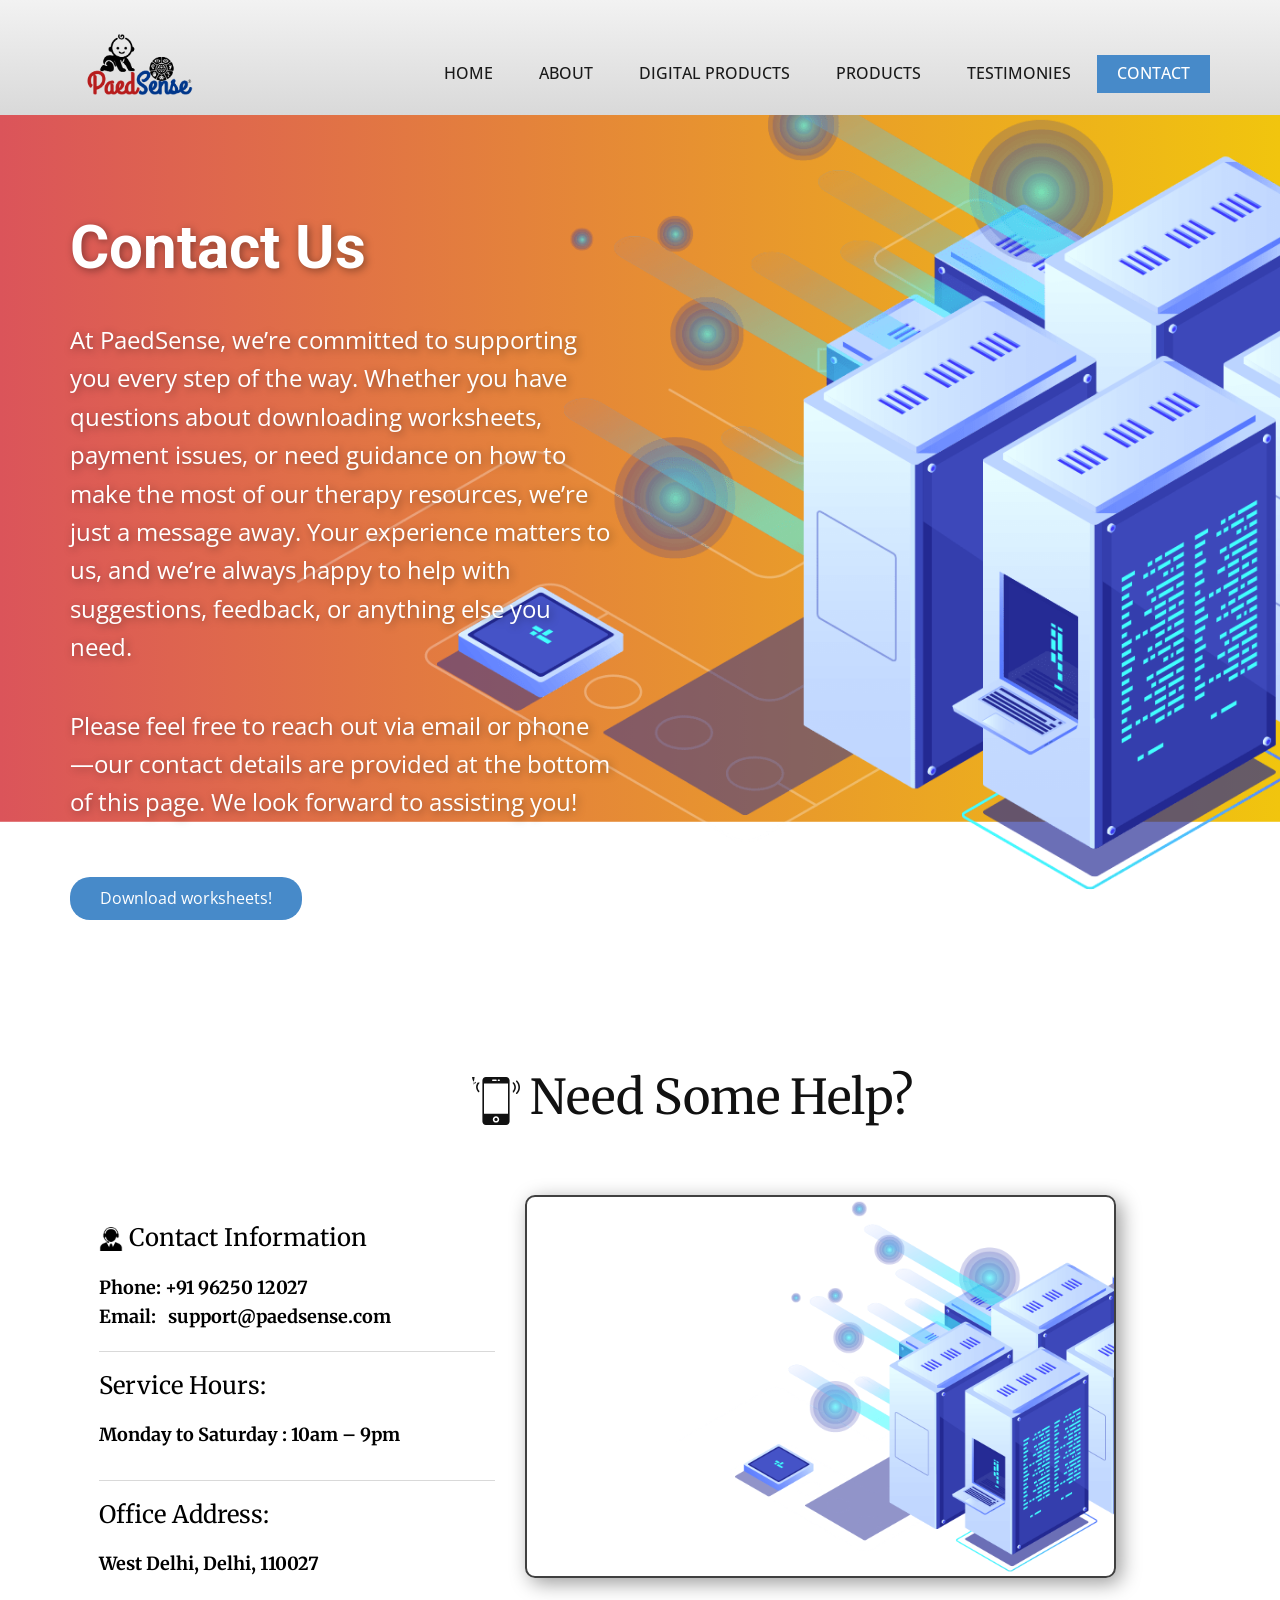
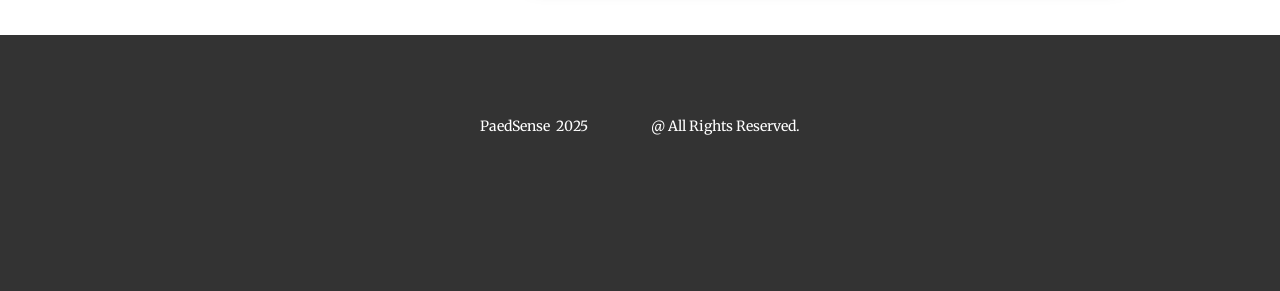
==== Contact.html @ 45f4da6f "Merge ebf58c74b5ff6bc3a8a300f1a5af379e011adce0 into 3d87783c5a81a6663638718f366b640182e137c8" ====
<!DOCTYPE html>
<html style="font-size: 16px;" lang="en"><head>
    <meta name="viewport" content="width=device-width, initial-scale=1.0">
    <meta charset="utf-8">
    <meta name="keywords" content="Contact Us, ​Need Some Help?">
    <meta name="description" content="">
    <title>Contact</title>
    <link rel="stylesheet" href="nicepage.css" media="screen">
<link rel="stylesheet" href="Contact.css" media="screen">
    <script class="u-script" type="text/javascript" src="jquery.js" defer=""></script>
    <script class="u-script" type="text/javascript" src="nicepage.js" defer=""></script>
    <meta name="generator" content="Nicepage 7.11.4, nicepage.com">
    
    <link rel="icon" href="/logo_favicon.ico" />    
    <meta name="theme-color" content="#6a1b9a" />
    <link rel="icon" type="image/png" href="/images/logo2.png" />
    
    
    
    <link id="u-theme-google-font" rel="stylesheet" href="https://fonts.googleapis.com/css?family=Roboto:100,100i,200,200i,300,300i,400,400i,500,500i,600,600i,700,700i,800,800i,900,900i|Open+Sans:300,300i,400,400i,500,500i,600,600i,700,700i,800,800i">
    <link id="u-page-google-font" rel="stylesheet" href="https://fonts.googleapis.com/css?family=Merriweather:300,300i,400,400i,500,500i,600,600i,700,700i,800,800i,900,900i">
    <link id="u-header-footer-google-font" rel="stylesheet" href="https://fonts.googleapis.com/css?family=Merriweather:300,300i,400,400i,500,500i,600,600i,700,700i,800,800i,900,900i">
    <script type="application/ld+json">{
		"@context": "http://schema.org",
		"@type": "Organization",
		"name": "",
		"logo": "images/logo2.png"
}</script>
    <meta name="theme-color" content="#478ac9">
    <meta property="og:title" content="Contact">
    <meta property="og:type" content="website">
  <meta name="referrer" content="origin"><meta data-intl-tel-input-cdn-path="intlTelInput/"></head>
  <body data-path-to-root="./" data-include-products="false" class="u-body u-clearfix u-xl-mode" data-lang="en"><header class="u-clearfix u-gradient u-header u-header" id="header"><div class="u-clearfix u-sheet u-valign-middle-lg u-valign-middle-sm u-sheet-1">
<a href="index.html" style="display:block; width:180px; height:100px; margin-top:10px; margin-left:-15px;">
  <img src="images/logo2.png"
       style="width:100%; height:100%; object-fit:contain; display:block;">
</a>
        <nav class="u-menu u-menu-one-level u-offcanvas u-menu-1" role="navigation" aria-label="Menu navigation">
          <div class="menu-collapse" style="font-size: 1rem; letter-spacing: 0px; text-transform: uppercase; font-weight: 500;">
            <a class="u-button-style u-custom-active-border-color u-custom-active-color u-custom-border u-custom-border-color u-custom-borders u-custom-hover-border-color u-custom-hover-color u-custom-left-right-menu-spacing u-custom-padding-bottom u-custom-text-active-color u-custom-text-color u-custom-text-decoration u-custom-text-hover-color u-custom-top-bottom-menu-spacing u-hamburger-link u-nav-link u-text-active-palette-1-base u-text-hover-palette-2-base u-hamburger-link-1" href="#" tabindex="-1" aria-label="Open menu" aria-controls="8302">
              <svg class="u-svg-link" viewBox="0 0 24 24"><use xlink:href="#menu-hamburger"></use></svg>
              <svg class="u-svg-content" version="1.1" id="menu-hamburger" viewBox="0 0 16 16" x="0px" y="0px" xmlns:xlink="http://www.w3.org/1999/xlink" xmlns="http://www.w3.org/2000/svg"><g><rect y="1" width="16" height="2"></rect><rect y="7" width="16" height="2"></rect><rect y="13" width="16" height="2"></rect>
</g></svg>
            </a>
          </div>

          <div class="u-custom-menu u-nav-container">
            <ul role="menubar" class="u-nav u-spacing-2 u-unstyled u-nav-1">
              <li role="none" class="u-nav-item">
                <a role="menuitem" class="u-active-palette-1-base u-border-2 u-border-active-palette-1-base u-border-hover-palette-1-light-1 u-border-no-left u-border-no-right u-border-no-top u-button-style u-hover-palette-1-light-1 u-nav-link u-text-active-white u-text-grey-90 u-text-hover-white" href="./" style="padding: 10px 20px;">Home</a>
              </li>
              <li role="none" class="u-nav-item">
                <a role="menuitem" class="u-active-palette-1-base u-border-2 u-border-active-palette-1-base u-border-hover-palette-1-light-1 u-border-no-left u-border-no-right u-border-no-top u-button-style u-hover-palette-1-light-1 u-nav-link u-text-active-white u-text-grey-90 u-text-hover-white" href="About.html" style="padding: 10px 20px;">About</a>
              </li>
              <li role="none" class="u-nav-item">
                <a role="menuitem" class="u-active-palette-1-base u-border-2 u-border-active-palette-1-base u-border-hover-palette-1-light-1 u-border-no-left u-border-no-right u-border-no-top u-button-style u-hover-palette-1-light-1 u-nav-link u-text-active-white u-text-grey-90 u-text-hover-white" href="Pricing.html" style="padding: 10px 20px;">Digital Products</a>
              </li>
              <li role="none" class="u-nav-item">
                <a role="menuitem" class="u-active-palette-1-base u-border-2 u-border-active-palette-1-base u-border-hover-palette-1-light-1 u-border-no-left u-border-no-right u-border-no-top u-button-style u-hover-palette-1-light-1 u-nav-link u-text-active-white u-text-grey-90 u-text-hover-white" href="Products.html" style="padding: 10px 20px;">Products</a>
              </li>
              <li role="none" class="u-nav-item">
                <a role="menuitem" class="u-active-palette-1-base u-border-2 u-border-active-palette-1-base u-border-hover-palette-1-light-1 u-border-no-left u-border-no-right u-border-no-top u-button-style u-hover-palette-1-light-1 u-nav-link u-text-active-white u-text-grey-90 u-text-hover-white" href="Testimonies.html" style="padding: 10px 20px;">Testimonies</a>
              </li>
              <li role="none" class="u-nav-item">
                <a role="menuitem" class="u-active-palette-1-base u-border-2 u-border-active-palette-1-base u-border-hover-palette-1-light-1 u-border-no-left u-border-no-right u-border-no-top u-button-style u-hover-palette-1-light-1 u-nav-link u-text-active-white u-text-grey-90 u-text-hover-white" href="Contact.html" style="padding: 10px 20px;">Contact</a>
              </li>
            </ul>
          </div>

          <div class="u-custom-menu u-nav-container-collapse" id="8302" role="region" aria-label="Menu panel">
            <div class="u-black u-container-style u-inner-container-layout u-opacity u-opacity-95 u-sidenav">
              <div class="u-inner-container-layout u-sidenav-overflow">
                <div class="u-menu-close" tabindex="-1" aria-label="Close menu"></div>
                <ul class="u-align-center u-nav u-popupmenu-items u-unstyled u-nav-2" role="menubar">
                  <li role="none" class="u-nav-item">
                    <a role="menuitem" class="u-button-style u-nav-link" href="./">Home</a>
                  </li>
                  <li role="none" class="u-nav-item">
                    <a role="menuitem" class="u-button-style u-nav-link" href="About.html">About</a>
                  </li>
                  <li role="none" class="u-nav-item">
                    <a role="menuitem" class="u-button-style u-nav-link" href="Pricing.html">Digital Products</a>
                  </li>
                  <li role="none" class="u-nav-item">
                    <a role="menuitem" class="u-button-style u-nav-link" href="Products.html">Products</a>
                  </li>
                  <li role="none" class="u-nav-item">
                    <a role="menuitem" class="u-button-style u-nav-link" href="Testimonies.html">Testimonies</a>
                  </li>
                  <li role="none" class="u-nav-item">
                    <a role="menuitem" class="u-button-style u-nav-link" href="Contact.html">Contact</a>
                  </li>
                </ul>
              </div>
            </div>
            <div class="u-black u-menu-overlay u-opacity u-opacity-70"></div>
          </div>
        </nav>
      </div></header>

    <section class="skrollable u-align-center u-clearfix u-container-align-center u-container-align-center-xl u-gradient u-image u-parallax u-section-1" id="carousel_06c5" data-animation-name="" data-animation-duration="0" data-animation-delay="0" data-animation-direction="">
      <div class="u-clearfix u-sheet u-valign-middle-xl u-sheet-1">
        <div class="u-align-center u-container-align-center u-container-align-left u-container-style u-group u-shape-rectangle u-group-1" data-animation-name="customAnimationIn" data-animation-duration="1500" data-animation-delay="500">
          <div class="u-container-layout u-valign-middle u-container-layout-1">
            <h1 class="u-align-left u-text u-text-body-alt-color u-text-1">Contact Us</h1>
            <p class="u-align-left u-large-text u-text u-text-body-alt-color u-text-variant u-text-2"> At PaedSense, we’re committed to supporting you every step of the way. Whether you have questions about downloading worksheets, payment issues, or need guidance on how to make the most of our therapy resources, we’re just a message away. Your experience matters to us, and we’re always happy to help with suggestions, feedback, or anything else you need.</p>
            
            <p class="u-align-left u-large-text u-text u-text-body-alt-color u-text-variant u-text-2"> Please feel free to reach out via email or phone—our contact details are provided at the bottom of this page. We look forward to assisting you! </p>
            <br>
            <a href="/Pricing.html" class="u-active-white u-align-left u-border-none u-btn u-button-style u-hover-white u-text-active-palette-2-base u-text-hover-palette-2-base u-btn-2" style="border-radius: 20px;" >Download worksheets!</a>
          </div>
        </div>
      </div>
    </section>

    <section class="u-align-center u-clearfix u-container-align-center u-lightbox u-section-2" id="carousel_a861" data-animation-name="" data-animation-duration="0" data-animation-delay="0" data-animation-direction="" data-image-width="2000" data-image-height="1333">
      <div class="u-clearfix u-sheet u-valign-middle-lg u-valign-middle-md u-valign-middle-sm u-sheet-1">
        <h2 class="u-align-center u-custom-font u-font-merriweather u-text u-text-1" data-animation-name="customAnimationIn" data-animation-duration="1500" data-animation-delay="0"><span class="u-icon"><svg class="u-svg-content" viewBox="0 0 60 60" x="0px" y="0px" style="width: 1em; height: 1em;"><g><path d="M56.612,4.569c-0.391-0.391-1.023-0.391-1.414,0s-0.391,1.023,0,1.414c3.736,3.736,3.736,9.815,0,13.552c-0.391,0.391-0.391,1.023,0,1.414c0.195,0.195,0.451,0.293,0.707,0.293s0.512-0.098,0.707-0.293C61.128,16.434,61.128,9.085,56.612,4.569z"></path><path d="M52.401,6.845c-0.391-0.391-1.023-0.391-1.414,0s-0.391,1.023,0,1.414c1.237,1.237,1.918,2.885,1.918,4.639s-0.681,3.401-1.918,4.638c-0.391-1.614,0.391-1.023,0,1.414c0.195,0.195,0.451,0.293,0.707,0.293s0.512-0.098,0.707-0.293c1.615-1.614,2.504-3.764,2.504-6.052S54.017,8.459,52.401,6.845z"></path><path d="M4.802,5.983c0.391,0.391,0.391,1.023,0,1.414s-1.023,0.391-1.414,0c-4.516-4.516-4.516-11.864,0-16.38c0.195,0.195,0.451,0.293,0.707,0.293s0.512-0.098,0.707-0.293c0.391-0.391,0.391-1.023,0-1.414C1.065,15.799,1.065,9.72,4.802,5.983z"></path><path d="M9.013,6.569c-0.391,0.391-0.391,1.023-1.414,0c-1.615,1.614-2.504,3.764-2.504,6.052s0.889,4.438,2.504,6.053c0.195,0.195,0.451,0.293,0.707,0.293s0.512-0.098,0.707-0.293c0.391-1.237,0.391-1.023,0-1.414c-1.237-1.237-1.918-2.885-1.918-4.639S7.775,9.22,9.013,7.983C9.403,7.593,9.403,6.96,9.013,6.569z"></path><circle cx="30" cy="53" r="2"></circle><path d="M42.595,0H17.405C14.976,0,13,1.977,13,4.405v51.189C13,58.023,14.976,60,17.405,60h25.189C45.024,60,47,58.023,47,55.595V4.405C47,1.977,45.024,0,42.595,0z M33,3h1c0.552,0,1,0.447,1,1s-0.448,1-1,1h-1c-0.552,0-1-0.447-1-1S32.448,3,33,3z M26,3h4c0.552,0,1,0.447,1,1s-0.448,1-1,1h-4c-0.552,0-1-0.447-1-1S25.448,3,26,3z M30,57c-2.206,0-4-1.794-4-4s1.794-4,4-4s4,1.794,4,4S32.206,57,30,57z M45,46H15V8h30V46z"></path>
</g></svg></span>&nbsp;​Need Some Help?
        </h2>
        <div class="custom-expanded data-layout-selected u-clearfix u-expanded-width-lg u-expanded-width-md u-expanded-width-sm u-expanded-width-xl u-layout-wrap u-layout-wrap-1">
          <div class="u-gutter-0 u-layout">
            <div class="u-layout-row">
              <div class="u-align-left u-container-align-left u-container-style u-layout-cell u-left-cell u-opacity u-opacity-80 u-size-60 u-white u-layout-cell-1" data-animation-name="customAnimationIn" data-animation-duration="1000" data-animation-delay="100">
                <div class="u-container-layout u-container-layout-1">
                  <img class="custom-expanded u-border-2 u-border-grey-75 u-image u-image-round u-radius u-image-1" src="images/servers-intro-min.png" alt="" data-image-width="1974" data-image-height="984">
                  <h4 class="u-align-left u-custom-font u-font-merriweather u-text u-text-black u-text-2"><span class="u-file-icon u-icon"><img src="images/49128.png" alt=""></span>&nbsp;​Contact Information
                  </h4>
                  <p class="u-align-left u-custom-font u-font-merriweather u-text u-text-black u-text-3"> Phone: +91 96250 12027<br>Email:&nbsp; &nbsp;support@paedsense.com<br>
                  </p>
                  <div class="u-align-left u-border-1 u-border-grey-15 u-line u-line-horizontal u-line-1"></div>
                  <h4 class="u-align-left u-custom-font u-font-merriweather u-text u-text-black u-text-4"> Service Hours:</h4>
                  <p class="u-align-left u-custom-font u-font-merriweather u-text u-text-black u-text-5"> Monday to Saturday : 10am – 9pm<br>
                  </p>
                  <div class="u-align-left u-border-1 u-border-grey-15 u-line u-line-horizontal u-line-2"></div>
                  <h4 class="u-align-left u-custom-font u-font-merriweather u-text u-text-black u-text-6"> Office Address:</h4>
                  <p class="u-align-left u-custom-font u-font-merriweather u-text u-text-black u-text-7"> West Delhi, Delhi, 110027<br>
                  </p>
                </div>
              </div>
            </div>
          </div>
        </div>
      </div>
    </section>

    <footer class="u-align-center u-clearfix u-container-align-center u-footer u-grey-80 u-footer" id="footer"><div class="u-clearfix u-sheet u-sheet-1">
        <p class="u-custom-font u-font-merriweather u-small-text u-text u-text-variant u-text-1">PaedSense&nbsp; 2025&nbsp; &nbsp; &nbsp; &nbsp; &nbsp; &nbsp; &nbsp; &nbsp; &nbsp; &nbsp; &nbsp;@ All Rights Reserved. </p>
      </div></footer>
    <section class="u-backlink u-clearfix u-grey-80"></section>
  
</body></html>
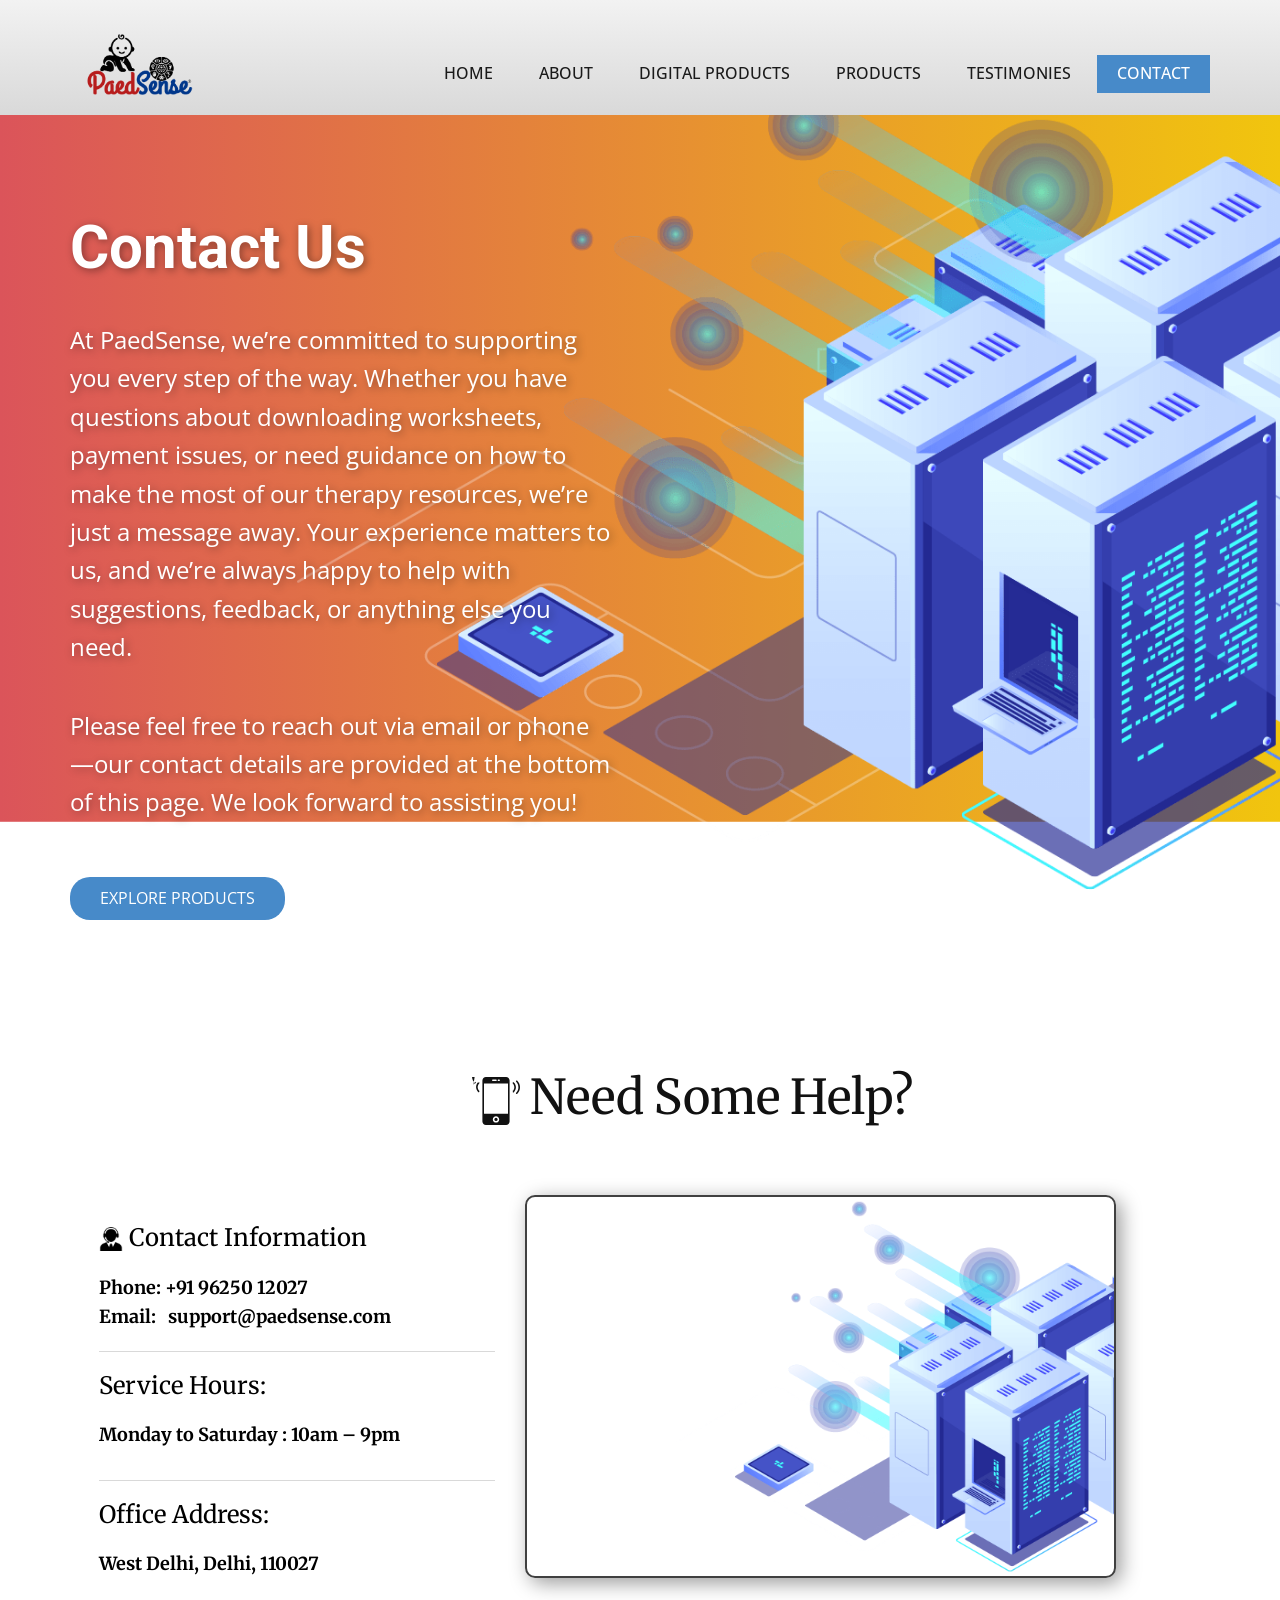
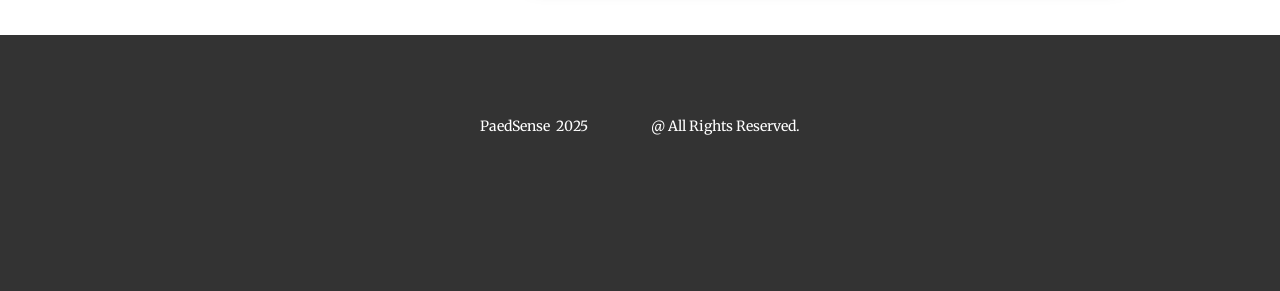
==== commit 58db1862: "Update contact link from Pricing to Index page" ====
--- a/Contact.html
+++ b/Contact.html
@@ -107,7 +107,7 @@
             
             <p class="u-align-left u-large-text u-text u-text-body-alt-color u-text-variant u-text-2"> Please feel free to reach out via email or phone—our contact details are provided at the bottom of this page. We look forward to assisting you! </p>
             <br>
-            <a href="/Pricing.html" class="u-active-white u-align-left u-border-none u-btn u-button-style u-hover-white u-text-active-palette-2-base u-text-hover-palette-2-base u-btn-2" style="border-radius: 20px;" >Download worksheets!</a>
+            <a href="/Index.html" class="u-active-white u-align-left u-border-none u-btn u-button-style u-hover-white u-text-active-palette-2-base u-text-hover-palette-2-base u-btn-2" style="border-radius: 20px;" >EXPLORE PRODUCTS</a>
           </div>
         </div>
       </div>
@@ -149,4 +149,4 @@
       </div></footer>
     <section class="u-backlink u-clearfix u-grey-80"></section>
   
-</body></html>+</body></html>
